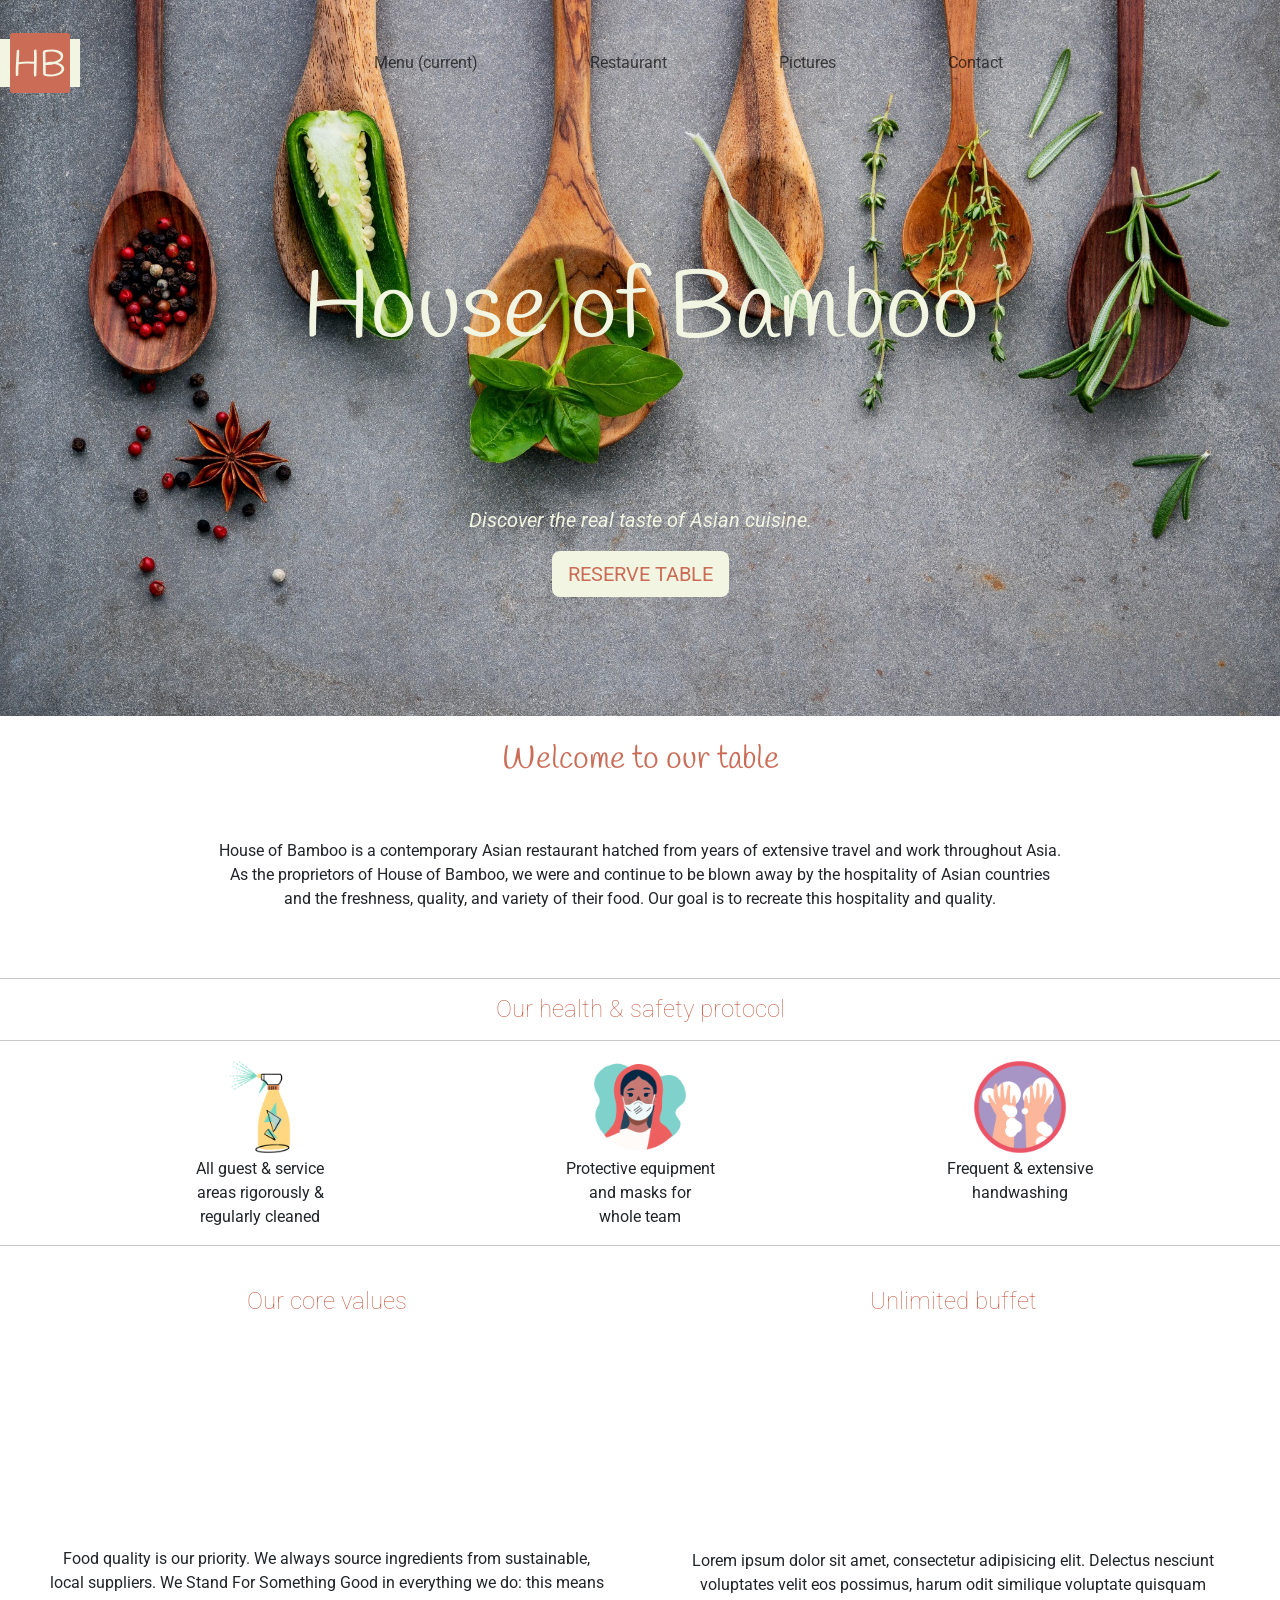
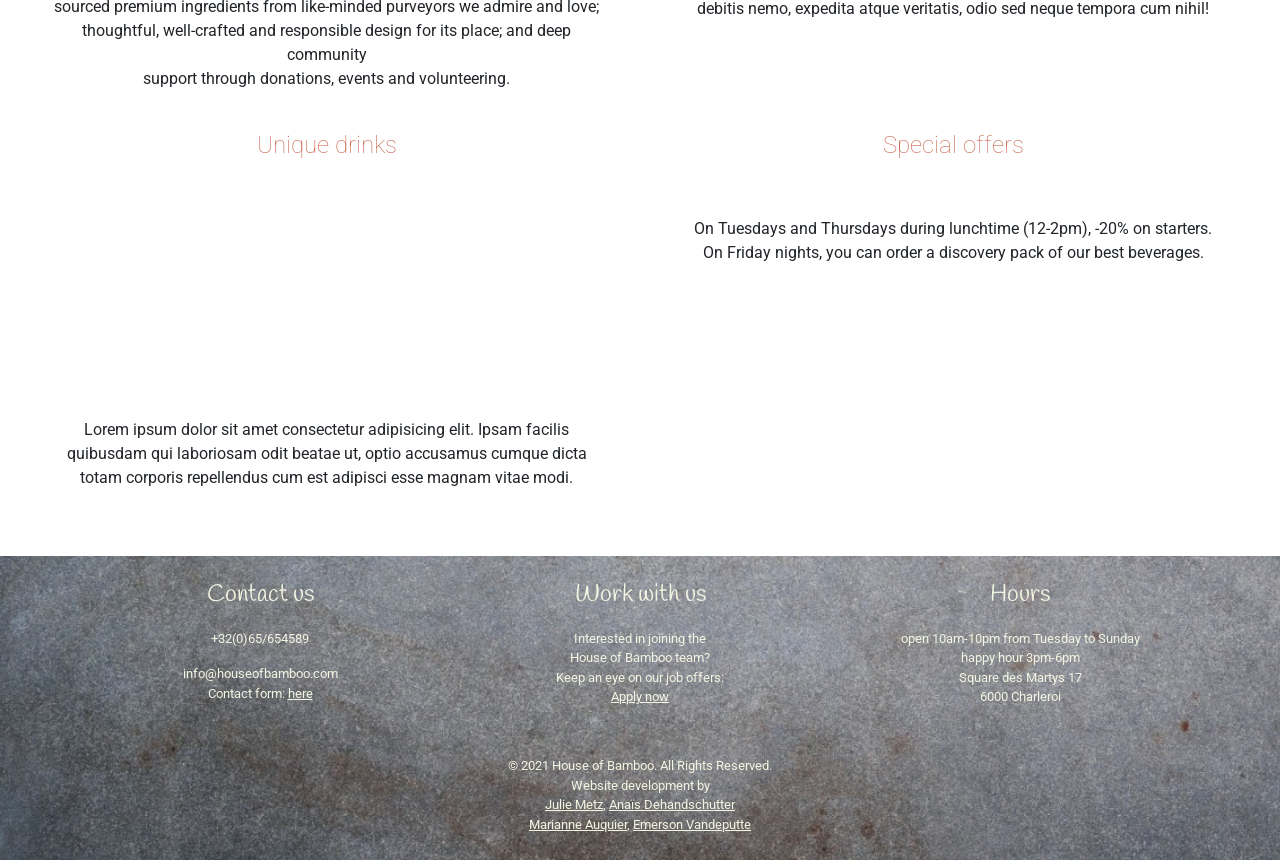
==== index.html @ 0d0e6139 "Update index.html" ====
<!DOCTYPE html>
<html lang="en">
  <head>
    <meta charset="UTF-8" />
    <meta name="viewport" content="width=device-width, initial-scale=1.0" />

    <link rel="apple-touch-icon" sizes="180x180" href="assetes-e/favicon_io/apple-touch-icon.png"> <link rel="icon" type="image/png" sizes="32x32" href="assetes-e/favicon_io/favicon-32x32.png"> <link rel="icon" type="image/png" sizes="16x16" href="assetes-e/favicon_io/favicon-16x16.png"> <link rel="manifest" href="assetes-e/favicon_io/site.webmanifest">

    <title>House of Bamboo</title>

    <link
      rel="stylesheet"
      href="https://stackpath.bootstrapcdn.com/bootstrap/5.0.0-alpha1/css/bootstrap.min.css"
      integrity="sha384-r4NyP46KrjDleawBgD5tp8Y7UzmLA05oM1iAEQ17CSuDqnUK2+k9luXQOfXJCJ4I"
      crossorigin="anonymous"
    />
    <link rel="stylesheet" href="assets-anja/style.css" />
    <link rel="stylesheet" href="https://unpkg.com/aos@next/dist/aos.css" />

    <script
      src="https://cdn.jsdelivr.net/npm/popper.js@1.16.0/dist/umd/popper.min.js"
      integrity="sha384-Q6E9RHvbIyZFJoft+2mJbHaEWldlvI9IOYy5n3zV9zzTtmI3UksdQRVvoxMfooAo"
      crossorigin="anonymous"
    ></script>
    <script
      src="https://stackpath.bootstrapcdn.com/bootstrap/5.0.0-alpha1/js/bootstrap.min.js"
      integrity="sha384-oesi62hOLfzrys4LxRF63OJCXdXDipiYWBnvTl9Y9/TRlw5xlKIEHpNyvvDShgf/"
      crossorigin="anonymous"
    ></script>
  </head>
  
    

    <header>

        <!-- NAVBAR -->

         <div class="bg-image" style="background-image: url(assets-anja/index-img/ban.jpg);"> 
            <nav class="navbar navbar-expand-lg">
                <a class="navbar-brand ml-5" href="index.html"><img src="assets-anja/logo.svg" width="80" height="100" alt="logo"></a>
                
                <button class="navbar-toggler" type="button" data-toggle="collapse" data-target="#navbarNav" aria-controls="navbarNav" aria-expanded="false" aria-label="Toggle navigation">
                <span class="navbar-toggler-icon"></span>
                </button>
                
                <div class="collapse navbar-collapse" id="navbarNav">
                <ul class="navbar-nav m-auto">
                    <li class="nav-item active mx-5">
                    <a class="nav-link" href="Menu.html">Menu <span class="sr-only">(current)</span></a>
                    </li>
                    <li class="nav-item mx-5">
                    <a class="nav-link" href="Map.html">Restaurant</a>
                    </li>
                    <li class="nav-item mx-5">
                    <a class="nav-link" href="image.html">Pictures</a>
                    </li>
                    <li class="nav-item mx-5">
                    <a class="nav-link " href="contact.html">Contact</a>
                    </li>
                </ul>
                </div>
            </nav>

            <!-- JUMBOTRON -->

            <div class="jumbotron jumbotron-fluid">
                <h1 class="display-4">House of Bamboo</h1>
                <p class="lead">Discover the real taste of Asian cuisine.</p>
                <p class="lead2">
                  <button class="btn btn-primary btn-lg" href="#" role="button">RESERVE TABLE</button>
                </p>
              </div>
        </div>
    </header>

    <main>

      <section data-aos="fade-up" data-aos-duration="3000" class="text-center" ><h2>Welcome to our table</h2>
      
      <p class="intro">House of Bamboo is a contemporary Asian restaurant hatched from years of extensive travel and work throughout Asia.<br>
         As the proprietors of House of Bamboo, we were and continue to be blown away by the hospitality of Asian countries <br>
          and the freshness, quality, and variety of their food. Our goal is to recreate this hospitality and quality.</p> </section>
<hr>

        <section id="value" class="text-center"><h4>Our health & safety protocol</h4>

<hr>          
          <div class="container">
            <div class="row">
              <div class="col-sm">
                <img src="assets-anja/index-img/spray.png" arl="spray icon" width="100"> <br> 

                All guest & service <br>
                areas rigorously & <br>
                regularly cleaned
              </div>
              <div class="col-sm">
                <img src="assets-anja/index-img/mask.png" alt="face mask" width="100"> <br>

                Protective equipment <br>
                and masks for <br>
                whole team
              </div>
              <div class="col-sm">
                <img src="assets-anja/index-img/hands.png" alt="clean hands" width="100"> <br>

                Frequent & extensive <br>
                handwashing
              </div>
            </div>
          </div>
        </section>
<hr>

        <div class="container-fluid text-center" id="middle">
            <div class="row">
              <div class="col-lg col-sm-12"><h4>Our core values</h4>
                <div data-aos="zoom-in-down">
                <img src="assets-anja/index-img/dim.jpg" width="50%" alt="dim sum">
                </div>
            <p>Food quality is our priority. We always source ingredients from sustainable,<br>
               local suppliers. We Stand For Something Good in everything we do: this means  <br>
               sourced premium ingredients from like-minded purveyors we admire and love; <br> 
               thoughtful, well-crafted and responsible design for its place; and deep community <br>
               support through donations, events and volunteering.</p></div>
              <div class="col-lg col-sm-12"><h4>Unlimited buffet</h4>
                <div data-aos="zoom-in-down">
              <img src="assets-anja/index-img/place.jpg" width="50%" alt="asian restaurant">
            </div>
            <p>Lorem ipsum dolor sit amet, consectetur adipisicing elit. Delectus nesciunt <br> 
              voluptates velit eos possimus, harum odit similique voluptate quisquam <br> debitis 
              nemo, expedita atque veritatis, odio sed neque tempora cum nihil!</p></div>
              <div class="w-100"></div>
              <div class="col-lg col-sm-12"><h4>Unique drinks</h4>
                <div data-aos="zoom-in-up">
              <img src="assets-anja/index-img/sake.jpg" width="50%" alt="sake alcohol"></div>
              <p>Lorem ipsum dolor sit amet consectetur adipisicing elit. Ipsam facilis <br>
                 quibusdam qui laboriosam odit beatae ut, optio accusamus cumque dicta <br> totam
                  corporis repellendus cum est adipisci esse magnam vitae modi.</p>
              </div>
              <div class="col-lg col-sm-12"><h4>Special offers</h4>
                <div data-aos="zoom-in-up">
              <img src="assets-anja/index-img/bim.jpg" width="50%" alt="korean food"></div>
              <p>On Tuesdays and Thursdays during lunchtime (12-2pm), -20% on starters. <br>
                 On Friday nights, you can order a discovery pack of our best beverages. <br>
                  </p>
            </div>
            </div>
          </div>
        
        <section class="text-center">
          
        </section>
    </main>

    <footer>
      <div class="bg-image" style="background-image: url(assets-anja/index-img/stone.jpg);">
      <div class="container text-center"> 
        <div class="row">
           <section class="col-lg col-sm-12"><h4>Contact us</h4>
          <p>+32(0)65/654589</p>
          <p>info@houseofbamboo.com <br>
          Contact form: <a class="link" href="contact.html"> here</a></p>
      
          </section> 
           <section class="col-lg col-sm-12"><h4>Work with us</h4>
          <p>Interested in joining the <br>
          House of Bamboo team?<br>
          Keep an eye on our job offers: <br>
          <a href="#">Apply now</a></p></section> 
           <section class="col-lg col-sm-12"><h4>Hours</h4>
           <p>open 10am-10pm from Tuesday to Sunday <br>

            happy hour 3pm-6pm <br>

            Square des Martys 17 <br>
            6000 Charleroi
            
            </p></section> 
        </div>
        <div class="rowf">
          <section class="col-md-6 offset-md-3 text-center"> © 2021 House of Bamboo. All Rights Reserved. <br>
            Website development by <br>
            <a class="link" href="https://github.com/juju2307">Julie Metz</a>, <a class="link" href="https://github.com/Anja-dhnd">Anaïs Dehandschutter</a> <br>
            <a class="link" href="https://github.com/marianne-79">Marianne Auquier</a>, <a class="link" href="https://github.com/Hallomoto-beta">Emerson Vandeputte</a></section>
        </div>
    

      </div>
      </footer>
    <script src="https://unpkg.com/aos@next/dist/aos.js"></script>
    <script>
      AOS.init();
    </script>
  </body>
</html>
---- assets-anja/style.css ----
@import url("https://fonts.googleapis.com/css2?family=Handlee&display=swap");
@import url("https://fonts.googleapis.com/css2?family=Roboto:ital,wght@0,100;0,400;0,500;0,700;1,300&display=swap");
* {
  box-sizing: border-box;
}

body {
  font-family: "Roboto", sans serif;
}

header {
  color: #f2f5e2;
  /*JUMBO*/
}
header a {
  color: #f2f5e2;
  font-family: "Roboto", sans serif;
  font-weight: 700;
}
header a:hover {
  color: #cb6c56;
}
header .bg-image {
  background-repeat: no-repeat;
  background-size: cover;
  padding-bottom: 8%;
}
header .navbar-toggler-icon {
  background-image: url("https://mdbcdn.b-cdn.net/img/svg/hamburger2.svg?color=fff");
}
header .jumbotron {
  text-align: center;
}
header .jumbotron .lead {
  font-weight: 400;
  font-style: italic;
}
header .jumbotron button {
  background-color: #f2f5e2;
  color: #cb6c56;
  border: none;
}
header .jumbotron button:hover {
  background-color: #cb6c56;
  box-shadow: #f2f5e2;
}
header .jumbotron .display-4 {
  padding: 10%;
  font-family: "Handlee", cursive;
  text-align: center;
  font-size: 600%;
}

/*MAIN*/
main {
  justify-content: center;
}
main h2 {
  padding-top: 2%;
  font-family: "Handlee", cursive;
  color: #cb6c56;
}
main h4 {
  font-family: "Roboto", sans serif;
  font-weight: 100;
  color: #cb6c56;
}
main p {
  padding: 4%;
}
main #middle {
  padding: 2%;
}

/*FOOTER*/
footer {
  font-family: "Roboto", sans serif;
  color: #f2f5e2;
  font-size: small;
}
footer .bg-image {
  padding: 2%;
  background-size: cover;
  background-repeat: no-repeat;
}
footer h4 {
  font-family: "Handlee", cursive;
  padding-bottom: 3%;
}
footer .rowf {
  padding-top: 3%;
}
footer a {
  color: #f2f5e2;
  font-family: "Roboto", sans serif;
}
footer a:hover {
  color: #cb6c56;
}/*# sourceMappingURL=style.css.map */
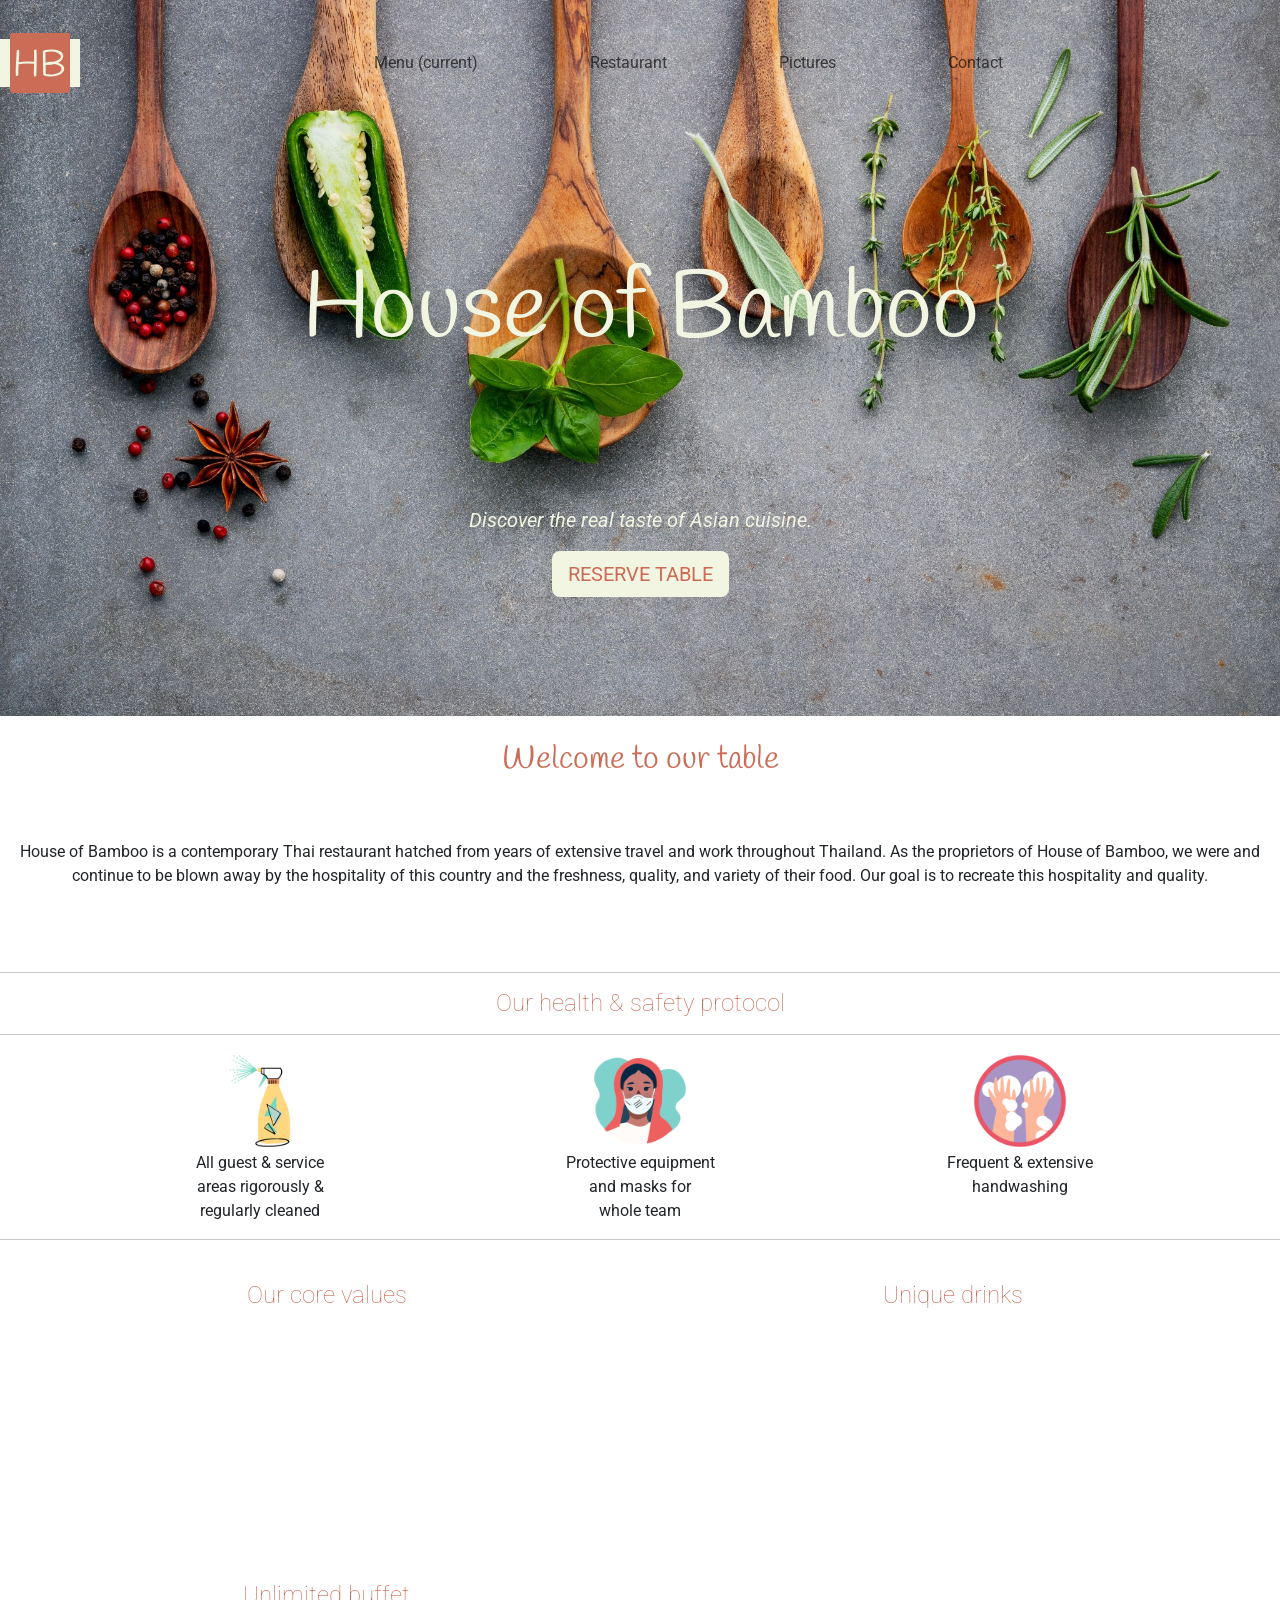
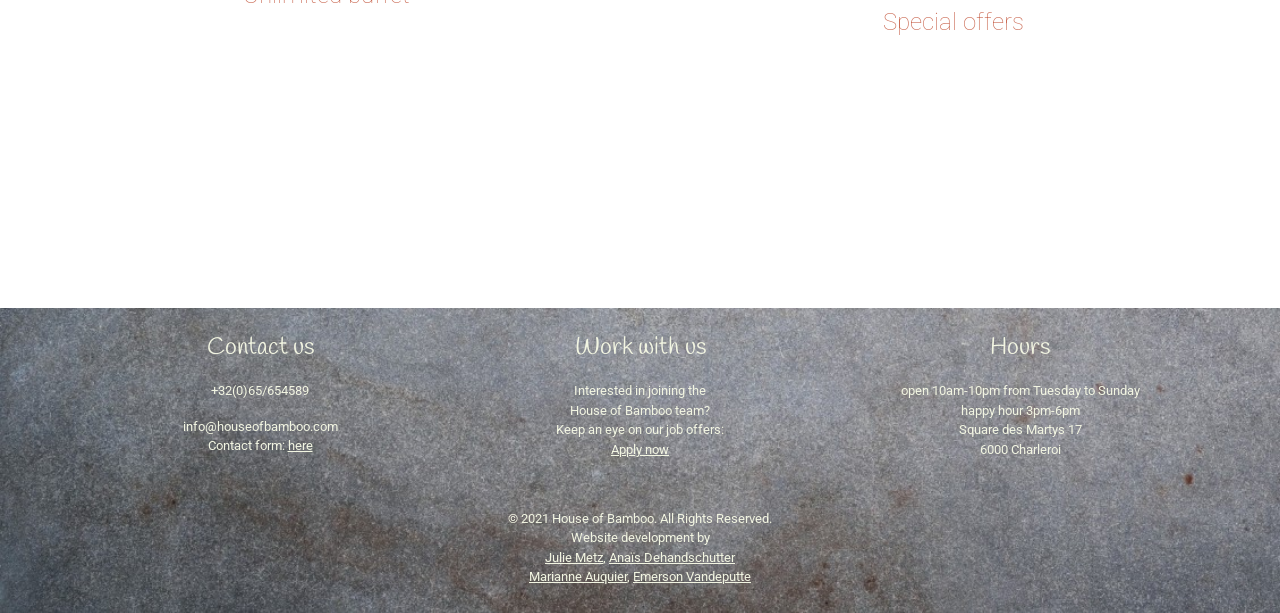
==== commit 384e71dc: "trying to fix txt responsiveness" ====
--- a/index.html
+++ b/index.html
@@ -76,10 +76,10 @@
     <main>
 
       <section data-aos="fade-up" data-aos-duration="3000" class="text-center" ><h2>Welcome to our table</h2>
-      
-      <p class="intro">House of Bamboo is a contemporary Asian restaurant hatched from years of extensive travel and work throughout Asia.<br>
-         As the proprietors of House of Bamboo, we were and continue to be blown away by the hospitality of Asian countries <br>
-          and the freshness, quality, and variety of their food. Our goal is to recreate this hospitality and quality.</p> </section>
+      <div class="row justify-content-center">
+      <p class="col intro">House of Bamboo is a contemporary Thai restaurant hatched from years of extensive travel and work throughout Thailand.
+         As the proprietors of House of Bamboo, we were and continue to be blown away by the hospitality of this country 
+          and the freshness, quality, and variety of their food. Our goal is to recreate this hospitality and quality.</p> </div> </section>
 <hr>
 
         <section id="value" class="text-center"><h4>Our health & safety protocol</h4>
@@ -118,7 +118,7 @@
                 <div data-aos="zoom-in-down">
                 <img src="assets-anja/index-img/dim.jpg" width="50%" alt="dim sum">
                 </div>
-            <p>Food quality is our priority. We always source ingredients from sustainable,<br>
+            <p class="col-lg col-sm-12>Food quality is our priority. We always source ingredients from sustainable,<br>
                local suppliers. We Stand For Something Good in everything we do: this means  <br>
                sourced premium ingredients from like-minded purveyors we admire and love; <br> 
                thoughtful, well-crafted and responsible design for its place; and deep community <br>
@@ -127,21 +127,21 @@
                 <div data-aos="zoom-in-down">
               <img src="assets-anja/index-img/place.jpg" width="50%" alt="asian restaurant">
             </div>
-            <p>Lorem ipsum dolor sit amet, consectetur adipisicing elit. Delectus nesciunt <br> 
+            <p class="col-lg col-sm-12>Lorem ipsum dolor sit amet, consectetur adipisicing elit. Delectus nesciunt <br> 
               voluptates velit eos possimus, harum odit similique voluptate quisquam <br> debitis 
               nemo, expedita atque veritatis, odio sed neque tempora cum nihil!</p></div>
               <div class="w-100"></div>
               <div class="col-lg col-sm-12"><h4>Unique drinks</h4>
                 <div data-aos="zoom-in-up">
               <img src="assets-anja/index-img/sake.jpg" width="50%" alt="sake alcohol"></div>
-              <p>Lorem ipsum dolor sit amet consectetur adipisicing elit. Ipsam facilis <br>
+              <p class="col-lg col-sm-12>Lorem ipsum dolor sit amet consectetur adipisicing elit. Ipsam facilis <br>
                  quibusdam qui laboriosam odit beatae ut, optio accusamus cumque dicta <br> totam
                   corporis repellendus cum est adipisci esse magnam vitae modi.</p>
               </div>
               <div class="col-lg col-sm-12"><h4>Special offers</h4>
                 <div data-aos="zoom-in-up">
               <img src="assets-anja/index-img/bim.jpg" width="50%" alt="korean food"></div>
-              <p>On Tuesdays and Thursdays during lunchtime (12-2pm), -20% on starters. <br>
+              <p class="col-lg col-sm-12>On Tuesdays and Thursdays during lunchtime (12-2pm), -20% on starters. <br>
                  On Friday nights, you can order a discovery pack of our best beverages. <br>
                   </p>
             </div>
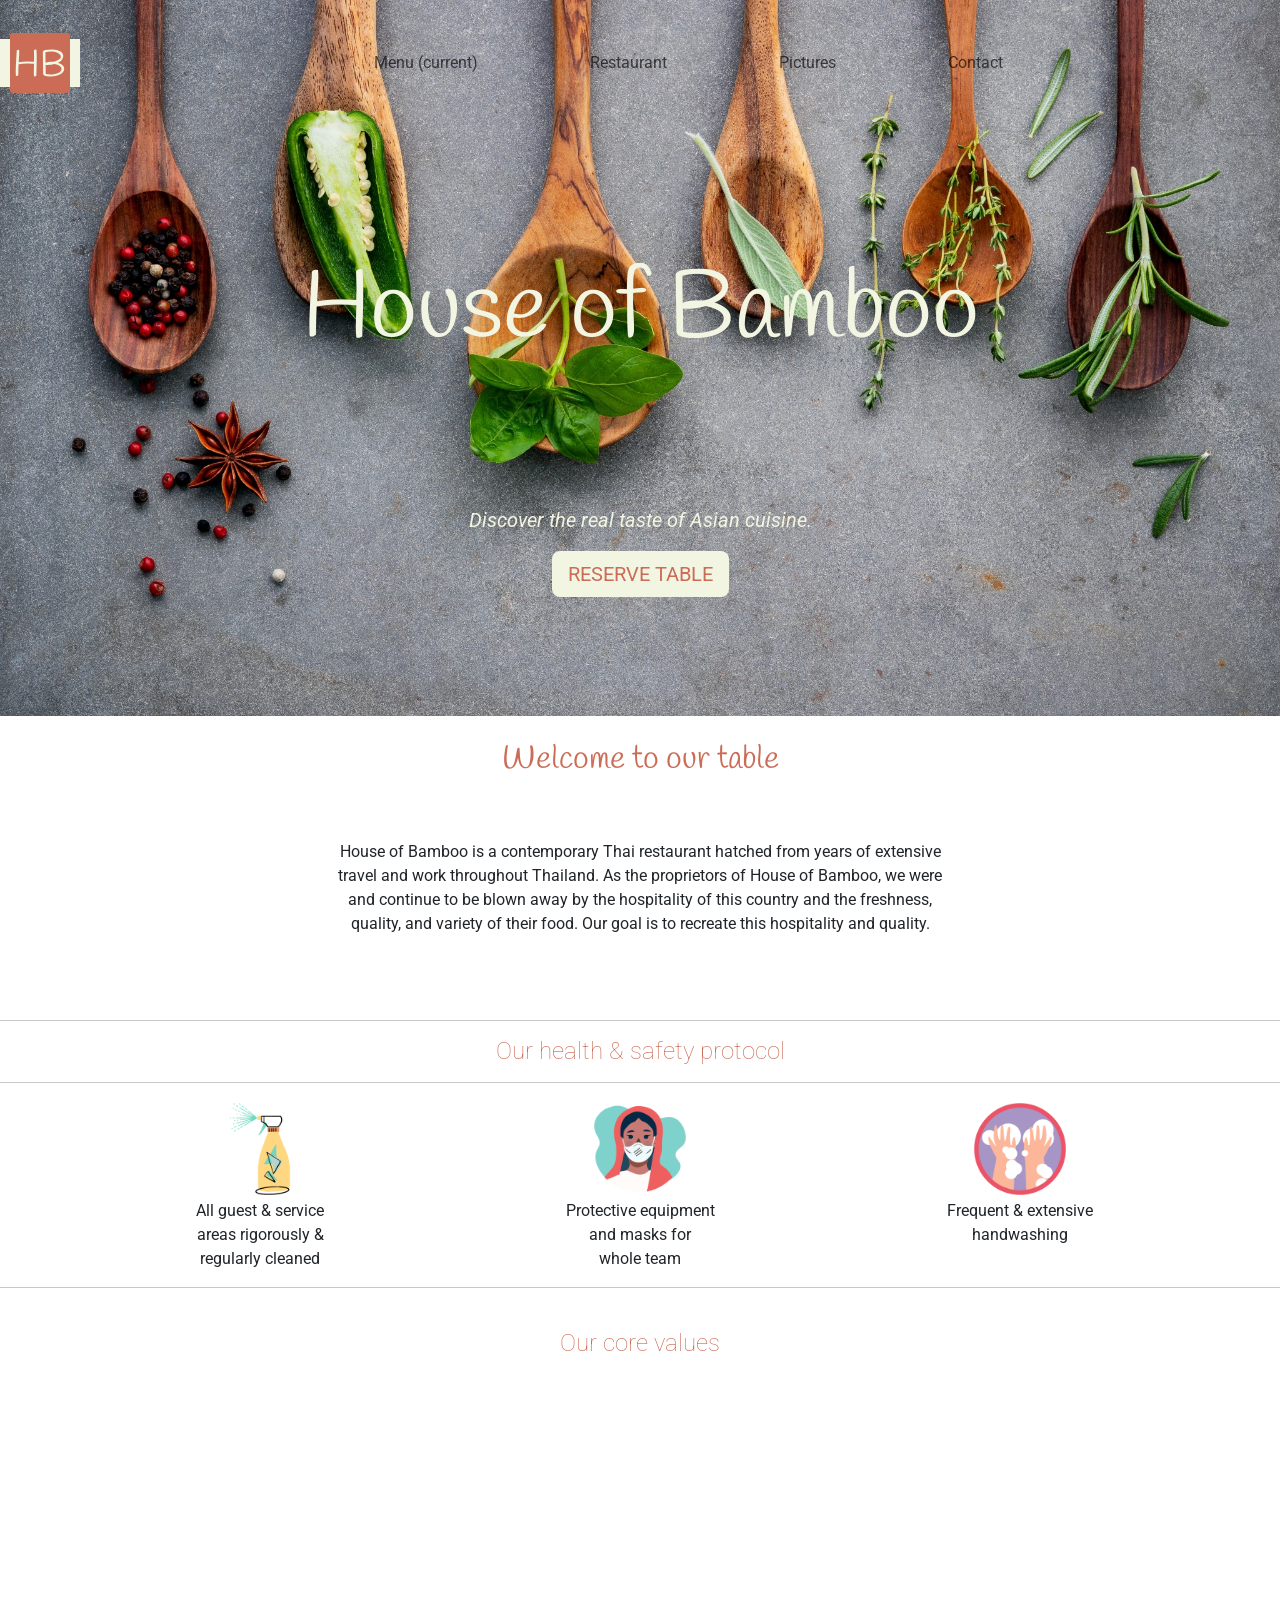
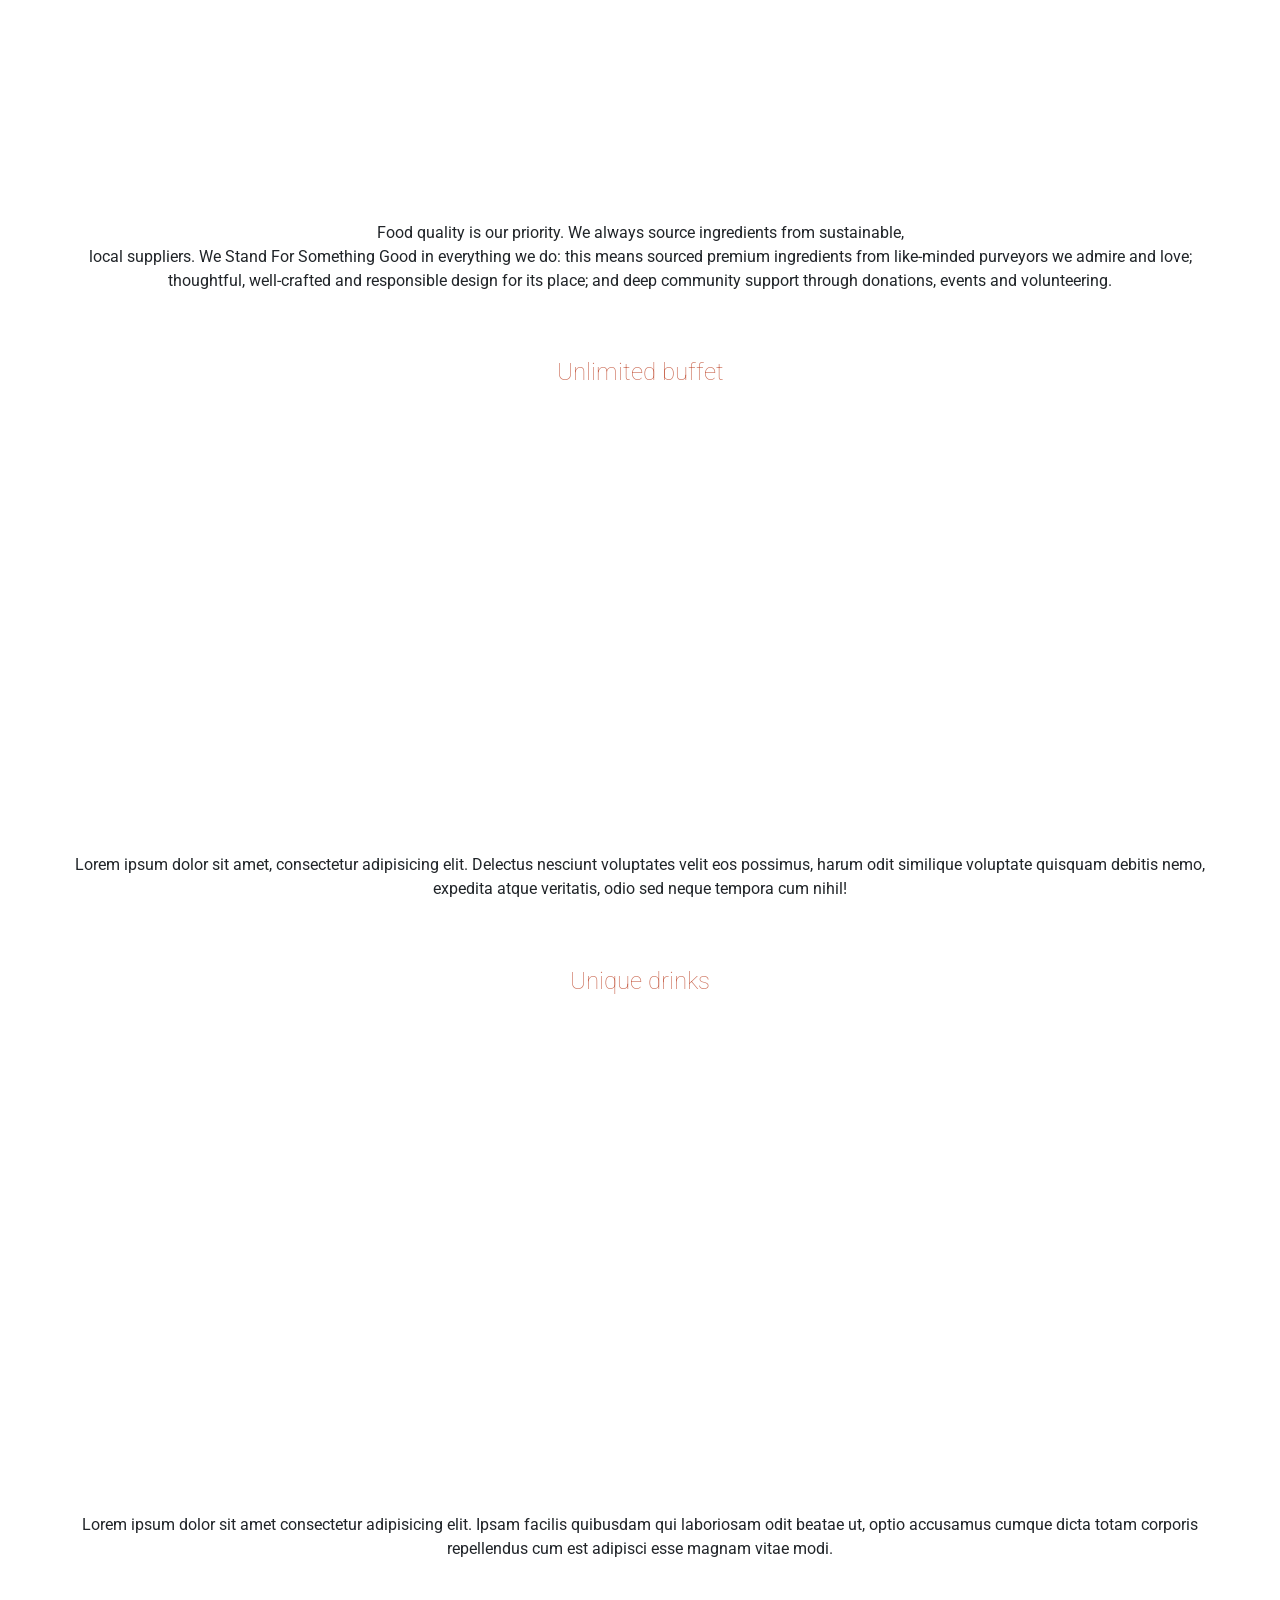
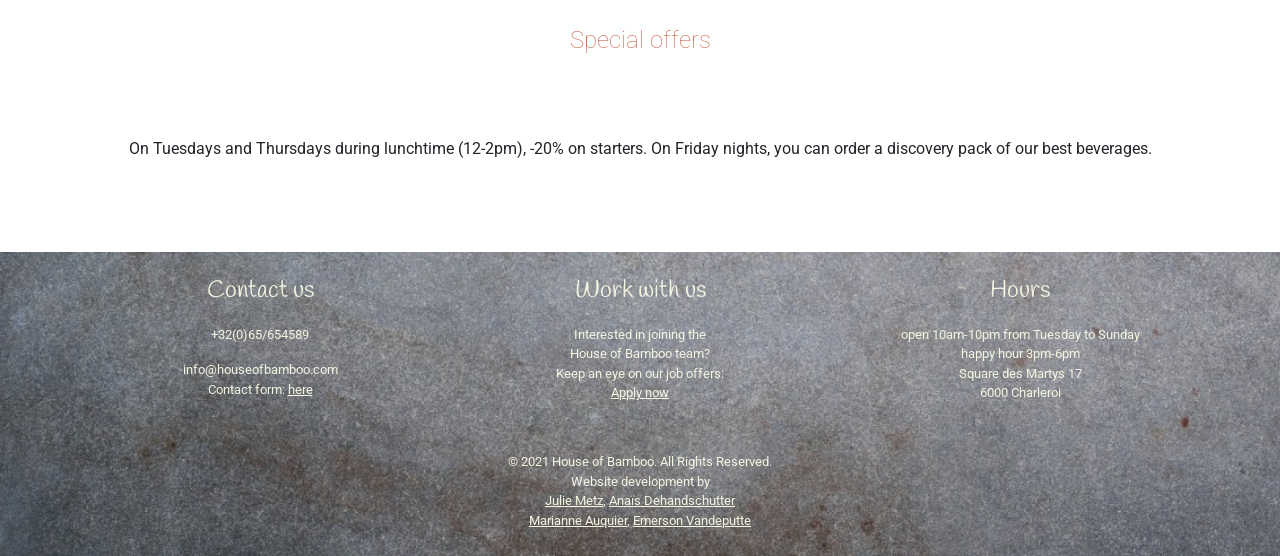
==== commit 6c7fec00: "Update index.html" ====
--- a/index.html
+++ b/index.html
@@ -77,7 +77,7 @@
 
       <section data-aos="fade-up" data-aos-duration="3000" class="text-center" ><h2>Welcome to our table</h2>
       <div class="row justify-content-center">
-      <p class="col intro">House of Bamboo is a contemporary Thai restaurant hatched from years of extensive travel and work throughout Thailand.
+      <p class="col-lg-6 intro">House of Bamboo is a contemporary Thai restaurant hatched from years of extensive travel and work throughout Thailand.
          As the proprietors of House of Bamboo, we were and continue to be blown away by the hospitality of this country 
           and the freshness, quality, and variety of their food. Our goal is to recreate this hospitality and quality.</p> </div> </section>
 <hr>
@@ -118,32 +118,36 @@
                 <div data-aos="zoom-in-down">
                 <img src="assets-anja/index-img/dim.jpg" width="50%" alt="dim sum">
                 </div>
-            <p class="col-lg col-sm-12>Food quality is our priority. We always source ingredients from sustainable,<br>
-               local suppliers. We Stand For Something Good in everything we do: this means  <br>
-               sourced premium ingredients from like-minded purveyors we admire and love; <br> 
-               thoughtful, well-crafted and responsible design for its place; and deep community <br>
+                <div class="col-lg col-sm-12">
+            <p>Food quality is our priority. We always source ingredients from sustainable,<br>
+               local suppliers. We Stand For Something Good in everything we do: this means  
+               sourced premium ingredients from like-minded purveyors we admire and love; 
+               thoughtful, well-crafted and responsible design for its place; and deep community 
                support through donations, events and volunteering.</p></div>
               <div class="col-lg col-sm-12"><h4>Unlimited buffet</h4>
                 <div data-aos="zoom-in-down">
               <img src="assets-anja/index-img/place.jpg" width="50%" alt="asian restaurant">
             </div>
-            <p class="col-lg col-sm-12>Lorem ipsum dolor sit amet, consectetur adipisicing elit. Delectus nesciunt <br> 
-              voluptates velit eos possimus, harum odit similique voluptate quisquam <br> debitis 
+                <div class="col-lg col-sm-12">
+            <p>Lorem ipsum dolor sit amet, consectetur adipisicing elit. Delectus nesciunt 
+              voluptates velit eos possimus, harum odit similique voluptate quisquam debitis 
               nemo, expedita atque veritatis, odio sed neque tempora cum nihil!</p></div>
               <div class="w-100"></div>
               <div class="col-lg col-sm-12"><h4>Unique drinks</h4>
                 <div data-aos="zoom-in-up">
               <img src="assets-anja/index-img/sake.jpg" width="50%" alt="sake alcohol"></div>
-              <p class="col-lg col-sm-12>Lorem ipsum dolor sit amet consectetur adipisicing elit. Ipsam facilis <br>
-                 quibusdam qui laboriosam odit beatae ut, optio accusamus cumque dicta <br> totam
+                <div class="col-lg col-sm-12">
+              <p>Lorem ipsum dolor sit amet consectetur adipisicing elit. Ipsam facilis 
+                 quibusdam qui laboriosam odit beatae ut, optio accusamus cumque dicta  totam
                   corporis repellendus cum est adipisci esse magnam vitae modi.</p>
-              </div>
+              </div></div>
               <div class="col-lg col-sm-12"><h4>Special offers</h4>
                 <div data-aos="zoom-in-up">
               <img src="assets-anja/index-img/bim.jpg" width="50%" alt="korean food"></div>
-              <p class="col-lg col-sm-12>On Tuesdays and Thursdays during lunchtime (12-2pm), -20% on starters. <br>
-                 On Friday nights, you can order a discovery pack of our best beverages. <br>
-                  </p>
+                <div class="col-lg col-sm-12">
+              <p>On Tuesdays and Thursdays during lunchtime (12-2pm), -20% on starters. 
+                 On Friday nights, you can order a discovery pack of our best beverages. 
+                  </p></div>
             </div>
             </div>
           </div>
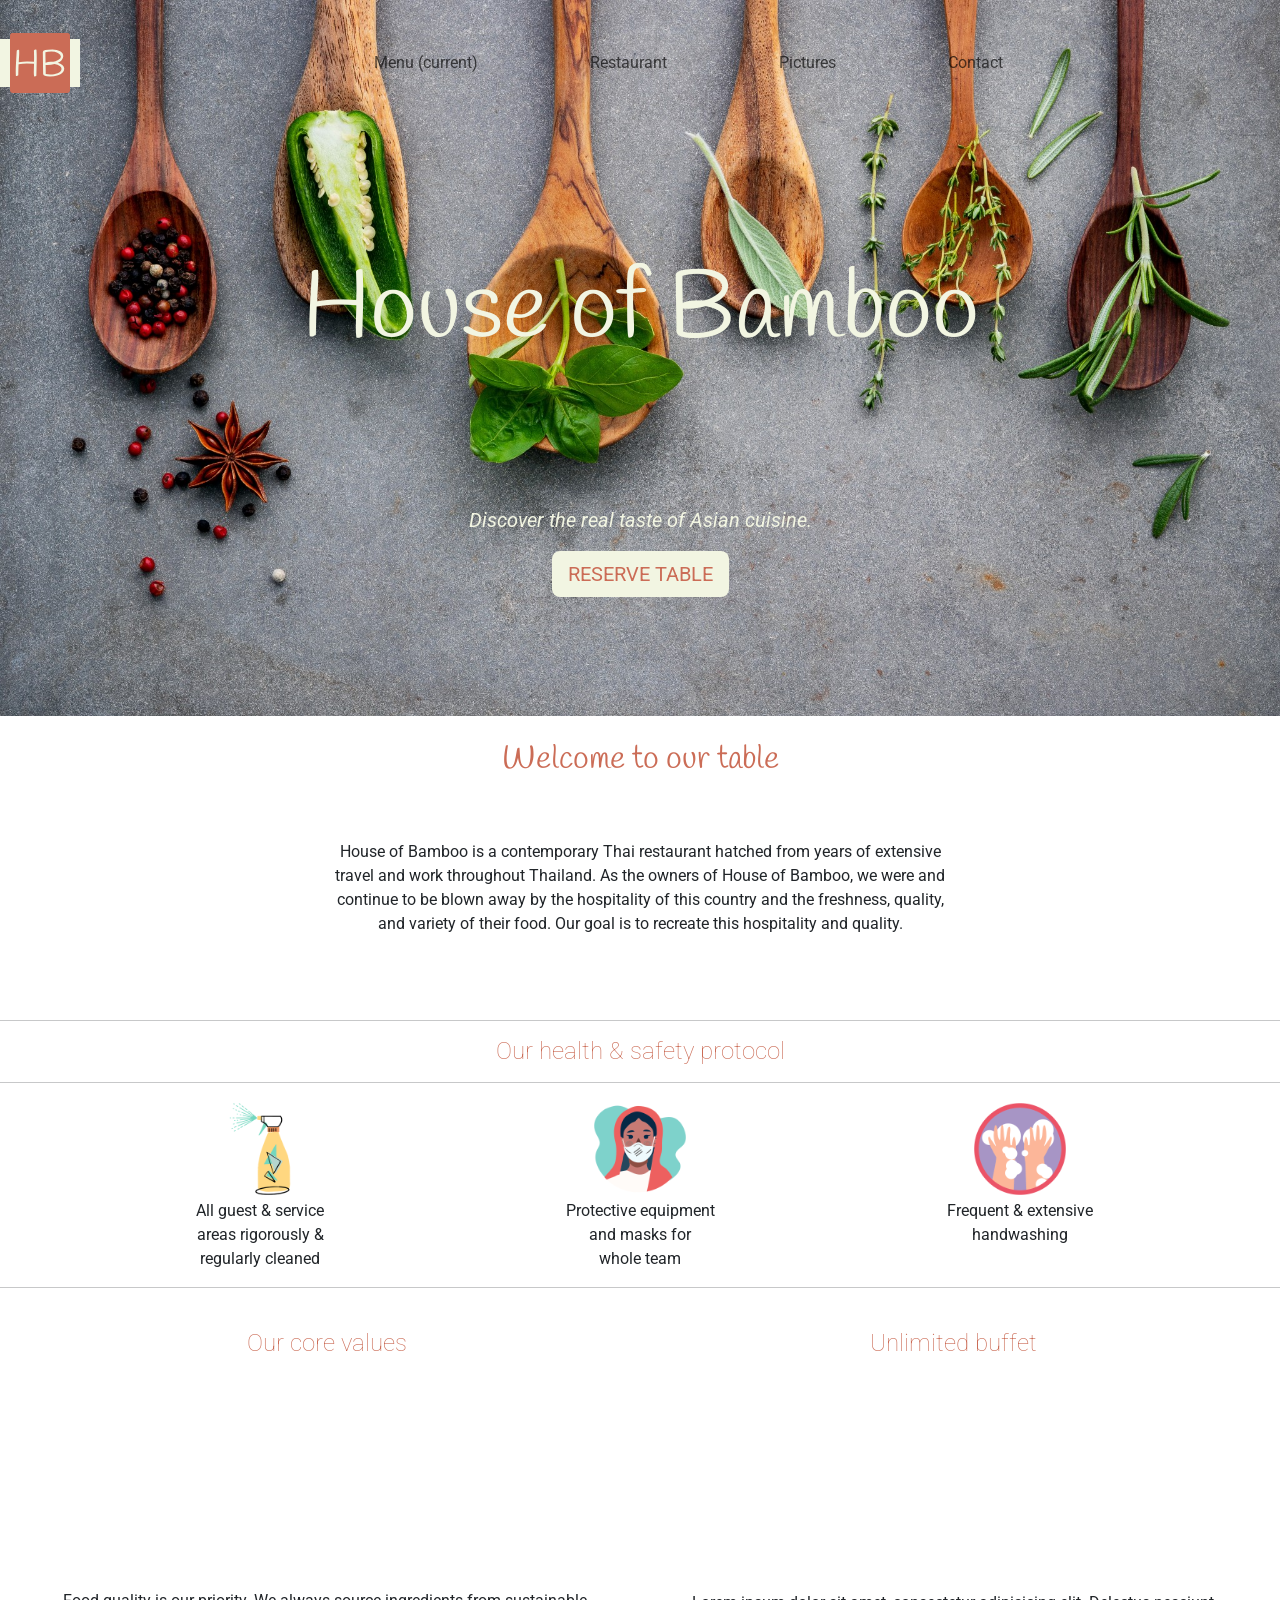
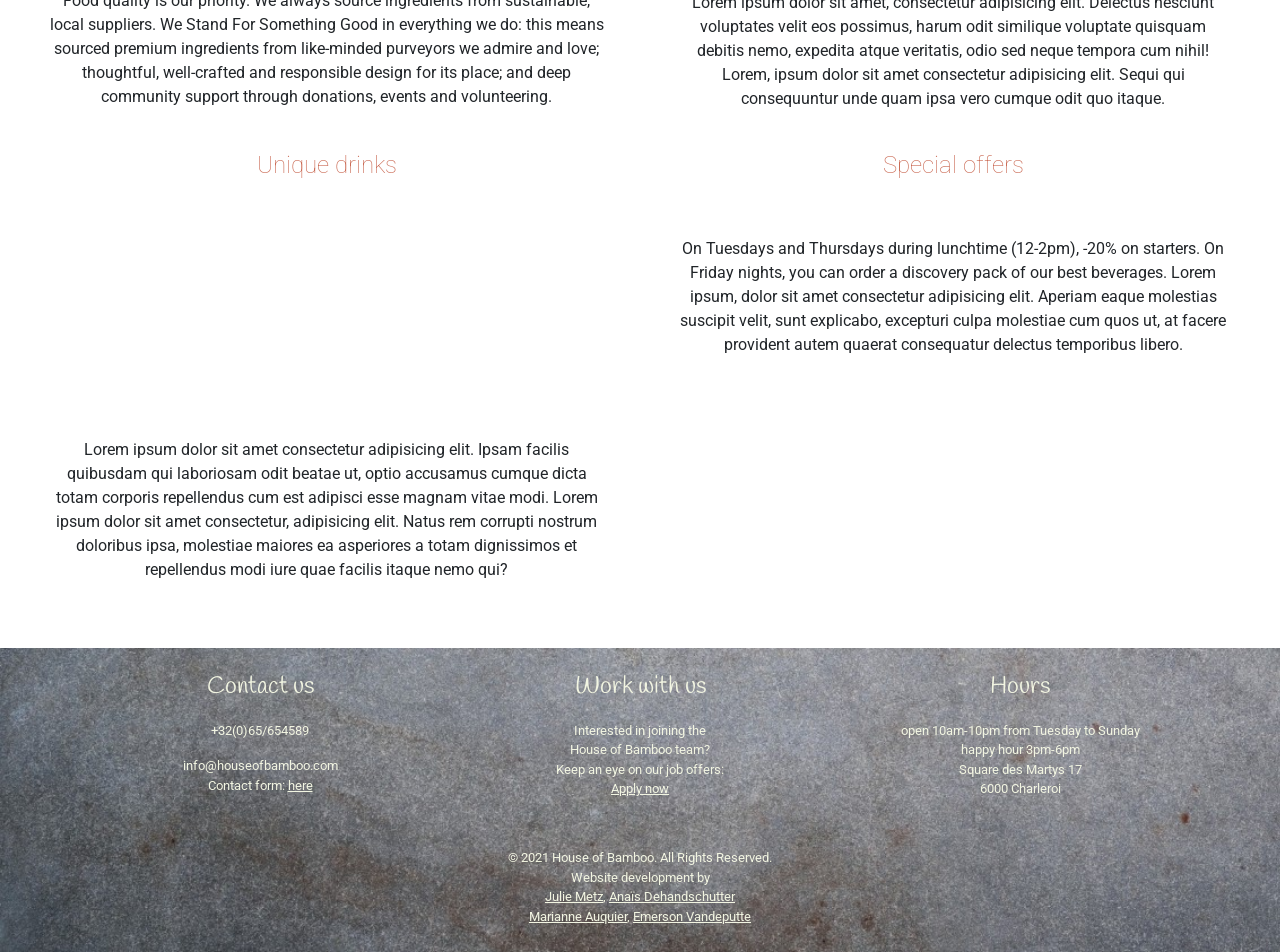
==== commit cbfd3211: "Fixed text responsiveness." ====
--- a/index.html
+++ b/index.html
@@ -49,7 +49,7 @@
                     <a class="nav-link" href="Menu.html">Menu <span class="sr-only">(current)</span></a>
                     </li>
                     <li class="nav-item mx-5">
-                    <a class="nav-link" href="Map.html">Restaurant</a>
+                    <a class="nav-link" href="restaurant.html">Restaurant</a>
                     </li>
                     <li class="nav-item mx-5">
                     <a class="nav-link" href="image.html">Pictures</a>
@@ -76,10 +76,11 @@
     <main>
 
       <section data-aos="fade-up" data-aos-duration="3000" class="text-center" ><h2>Welcome to our table</h2>
-      <div class="row justify-content-center">
-      <p class="col-lg-6 intro">House of Bamboo is a contemporary Thai restaurant hatched from years of extensive travel and work throughout Thailand.
-         As the proprietors of House of Bamboo, we were and continue to be blown away by the hospitality of this country 
-          and the freshness, quality, and variety of their food. Our goal is to recreate this hospitality and quality.</p> </div> </section>
+      
+        <div class="row justify-content-center">
+          <p class="col-lg-6 intro">House of Bamboo is a contemporary Thai restaurant hatched from years of extensive travel and work throughout Thailand.
+             As the owners of House of Bamboo, we were and continue to be blown away by the hospitality of this country 
+              and the freshness, quality, and variety of their food. Our goal is to recreate this hospitality and quality.</p> </div> </section>
 <hr>
 
         <section id="value" class="text-center"><h4>Our health & safety protocol</h4>
@@ -114,41 +115,39 @@
 
         <div class="container-fluid text-center" id="middle">
             <div class="row">
-              <div class="col-lg col-sm-12"><h4>Our core values</h4>
+              <section class="col-lg col-sm-12"><h4>Our core values</h4>
                 <div data-aos="zoom-in-down">
                 <img src="assets-anja/index-img/dim.jpg" width="50%" alt="dim sum">
                 </div>
-                <div class="col-lg col-sm-12">
-            <p>Food quality is our priority. We always source ingredients from sustainable,<br>
-               local suppliers. We Stand For Something Good in everything we do: this means  
+            <p class="food">Food quality is our priority. We always source ingredients from sustainable, local suppliers. 
+              We Stand For Something Good in everything we do: this means  
                sourced premium ingredients from like-minded purveyors we admire and love; 
                thoughtful, well-crafted and responsible design for its place; and deep community 
-               support through donations, events and volunteering.</p></div>
-              <div class="col-lg col-sm-12"><h4>Unlimited buffet</h4>
+               support through donations, events and volunteering.</p></section>
+              <section class="col-lg col-sm-12"><h4>Unlimited buffet</h4>
                 <div data-aos="zoom-in-down">
               <img src="assets-anja/index-img/place.jpg" width="50%" alt="asian restaurant">
             </div>
-                <div class="col-lg col-sm-12">
             <p>Lorem ipsum dolor sit amet, consectetur adipisicing elit. Delectus nesciunt 
               voluptates velit eos possimus, harum odit similique voluptate quisquam debitis 
-              nemo, expedita atque veritatis, odio sed neque tempora cum nihil!</p></div>
+              nemo, expedita atque veritatis, odio sed neque tempora cum nihil! Lorem, ipsum dolor sit amet consectetur adipisicing elit. Sequi qui consequuntur unde quam ipsa vero cumque odit quo itaque.</p></section>
               <div class="w-100"></div>
-              <div class="col-lg col-sm-12"><h4>Unique drinks</h4>
+              <section class="col-lg col-sm-12"><h4>Unique drinks</h4>
                 <div data-aos="zoom-in-up">
               <img src="assets-anja/index-img/sake.jpg" width="50%" alt="sake alcohol"></div>
-                <div class="col-lg col-sm-12">
               <p>Lorem ipsum dolor sit amet consectetur adipisicing elit. Ipsam facilis 
-                 quibusdam qui laboriosam odit beatae ut, optio accusamus cumque dicta  totam
-                  corporis repellendus cum est adipisci esse magnam vitae modi.</p>
-              </div></div>
-              <div class="col-lg col-sm-12"><h4>Special offers</h4>
+                 quibusdam qui laboriosam odit beatae ut, optio accusamus cumque dicta totam
+                  corporis repellendus cum est adipisci esse magnam vitae modi. Lorem ipsum dolor sit amet consectetur, adipisicing elit. Natus rem corrupti nostrum doloribus ipsa, molestiae maiores ea asperiores a totam dignissimos et repellendus modi iure quae facilis itaque nemo qui? </p>
+              </section>
+              <section class="col-lg col-sm-12"><h4>Special offers</h4>
                 <div data-aos="zoom-in-up">
               <img src="assets-anja/index-img/bim.jpg" width="50%" alt="korean food"></div>
-                <div class="col-lg col-sm-12">
-              <p>On Tuesdays and Thursdays during lunchtime (12-2pm), -20% on starters. 
-                 On Friday nights, you can order a discovery pack of our best beverages. 
-                  </p></div>
-            </div>
+              <p>On Tuesdays and Thursdays during lunchtime (12-2pm), -20% on starters.
+                 On Friday nights, you can order a discovery pack of our best beverages.
+
+                 Lorem ipsum, dolor sit amet consectetur adipisicing elit. Aperiam eaque molestias suscipit velit, sunt explicabo, excepturi culpa molestiae cum quos ut, at facere provident autem quaerat consequatur delectus temporibus libero.
+                  </p>
+                </section>
             </div>
           </div>
         
